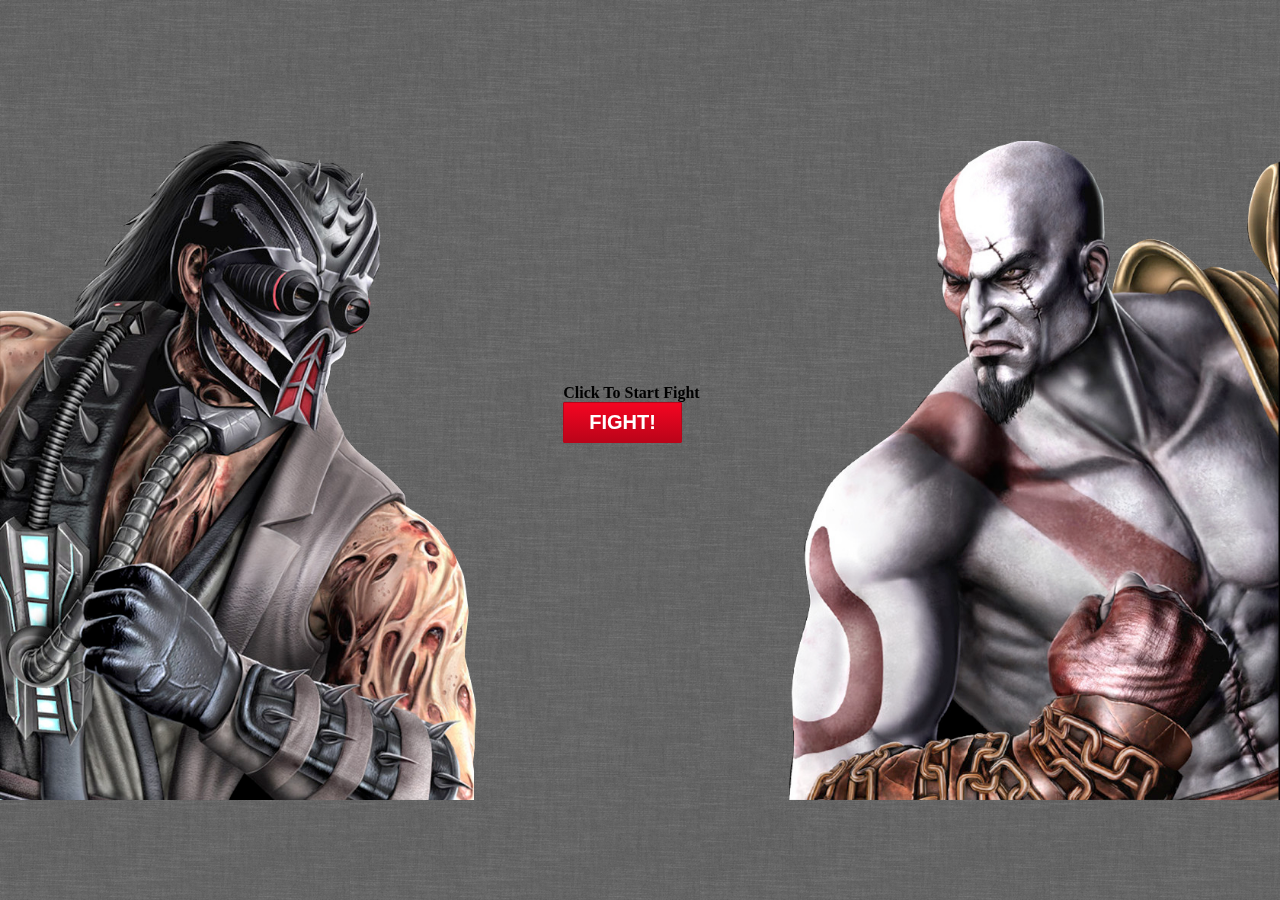
==== Wk3/goal4_assign_duel3/index.html @ c1596032 "Fighters as objects" ====
<!doctype html>  

<html>
<head>
	<title>Goal4: Assignment - Duel III</title>
	<link rel="stylesheet" href="css/style.css">


</head>

<body>
<div id="scores">
	<div id="spiderman">
		<p></p>
	</div>

	<div id="batman">
		<p></p>
	</div>
	<div class="clear"></div>
</div>

<div id="fight_box">
	<div id="fight_btn">
        <h4 id="round">Click To Start Fight</h4>
		<a href="#" class="buttonblue">FIGHT!</a>
	</div>
	<div id="fight_bg">
		<img src="images/fight_bg.png">
	</div>
</div>

<script type="text/javascript" src="js/main.js"></script>

</body>
</html>
---- Wk3/goal4_assign_duel3/css/style.css ----
* {
	margin:0; padding:0;
}

body{
	background: url('../images/grey_wash_wall.png') repeat;
}

#scores{
	background: #fff;
	width: 100%;
	height: 100%;
}

#kabal{
	margin: 0px 0px 0px 15%;
	float:left;
}

#kratos{
	margin: 0px 0px 0px 40%;
	float:left;
}

#kabal p{
	font-family: arial;
	font-size:  25px;
}

#kratos p{
	font-family: arial;
	font-size:  25px;
}

#fight_btn{
	position: absolute;
	z-index: 25;
	margin: 30% 44%;
}

#fight_bg{
	position: fixed;
	z-index: 10;
	-webkit-background-size: cover; /*for webKit*/
    -moz-background-size: cover; /*Mozilla*/
    -o-background-size: cover; /*opera*/
    background-size: cover; /*generic*/
}

#fight_bg img{
	height: 100%;
	width: 100%;
}

.heading{
	color: #1c80b3; 
	font-family: Arial, Helvetica, sans-serif; 
	font-size: 21px;
}

.buttonblue {
	-moz-box-shadow:inset 0px 1px 0px 0px #F20521;
	-webkit-box-shadow:inset 0px 1px 0px 0px #F20521;
	box-shadow:inset 0px 1px 0px 0px #F20521;
	background:-webkit-gradient( linear, left top, left bottom, color-stop(0.05, #F20521), color-stop(1, #BA0419) );
	background:-moz-linear-gradient( center top, #F20521 5%, #BA0419 100% );
	filter:progid:DXImageTransform.Microsoft.gradient(startColorstr='#40a3d7', endColorstr='#1b7fb3');
	background-color:#1b7fb3;
	-moz-border-radius:1px;
	-webkit-border-radius:1px;
	border-radius:1px;
	border:1px solid #BA0419;
	display:inline-block;
	color:#ffffff !important;
	font-family:'Open Sans',arial;
	font-size:20px;
	font-weight:bold;
	padding:8px 25px;
	text-decoration:none;
}

.buttonblue:hover {
	background:-webkit-gradient( linear, left top, left bottom, color-stop(0.05, #BA0419), color-stop(1, #F20521) );
	background:-moz-linear-gradient( center top, #BA0419 5%, #F20521 100% );
	filter:progid:DXImageTransform.Microsoft.gradient(startColorstr='#1b7fb3', endColorstr='#40a3d7');
	background-color:#BA0419;
	text-decoration:none !important;	
}

.buttonblue:active {
	position:relative;
	top:1px;
}

#round_number input{
	width: 113px;
}

.clear{
	clear: both;
}
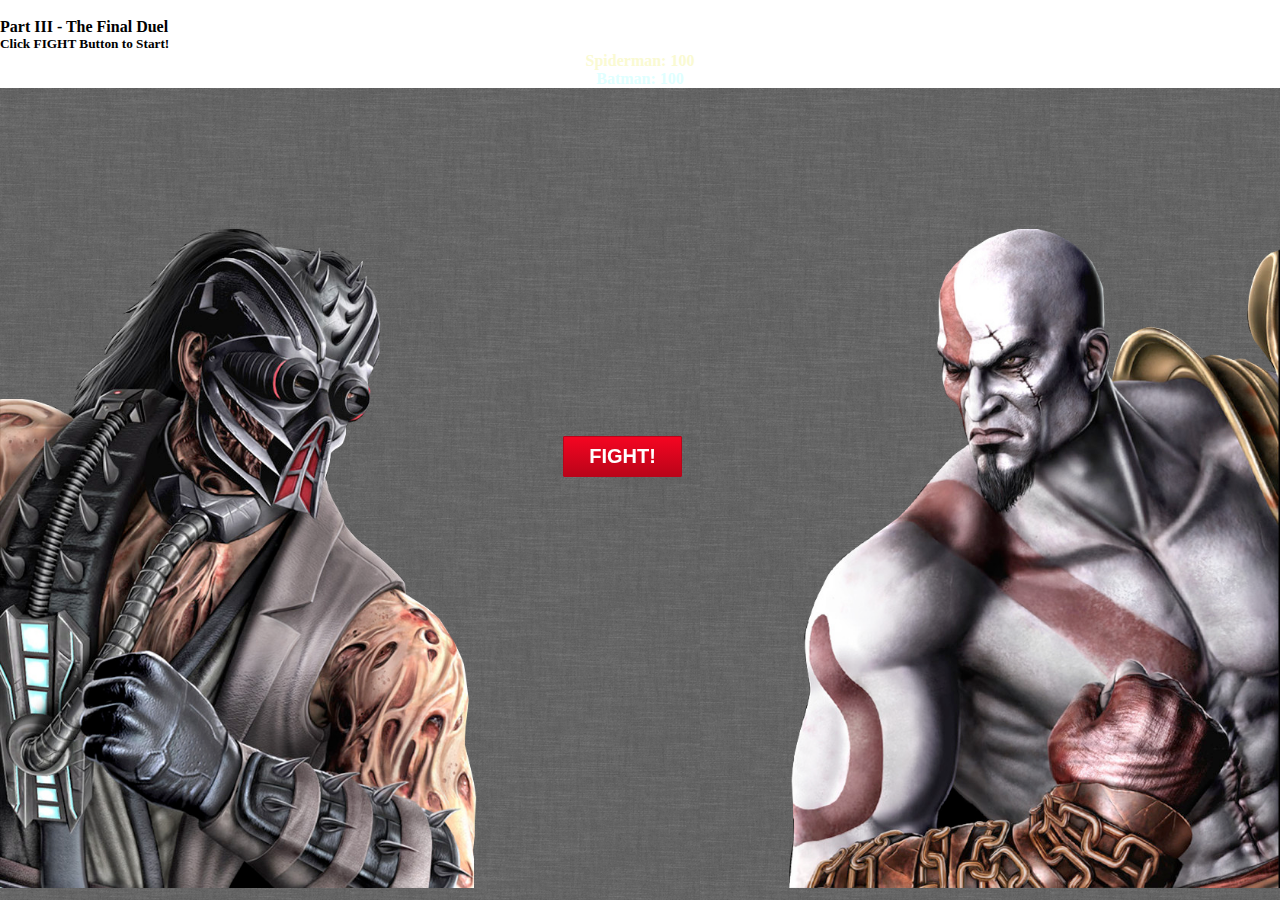
==== commit 9472b423: "Partial functionality" ====
--- a/Wk3/goal4_assign_duel3/index.html
+++ b/Wk3/goal4_assign_duel3/index.html
@@ -5,26 +5,24 @@
 	<title>Goal4: Assignment - Duel III</title>
 	<link rel="stylesheet" href="css/style.css">
 
-
 </head>
 
 <body>
 <div id="scores">
-	<div id="spiderman">
-		<p></p>
+
+    <div class="clear"></div>
+    <div id="mytitle">
+        <br><b>Part III - The Final Duel</b><br><h5 id="round">Click FIGHT Button Below to Start!</h5>
+    </div>
+	<div id="fight_btn">
+		<a href="#" class="buttonblue">FIGHT!</a>
 	</div>
-
-	<div id="batman">
-		<p></p>
-	</div>
-	<div class="clear"></div>
+    <font color="#fafad2"><h4 id="sm"><center><p></p></center></h4></font>
+    <font color="#e0ffff"><h4 id="bm"><center><p></p></center></h4></font>
 </div>
 
 <div id="fight_box">
-	<div id="fight_btn">
-        <h4 id="round">Click To Start Fight</h4>
-		<a href="#" class="buttonblue">FIGHT!</a>
-	</div>
+
 	<div id="fight_bg">
 		<img src="images/fight_bg.png">
 	</div>
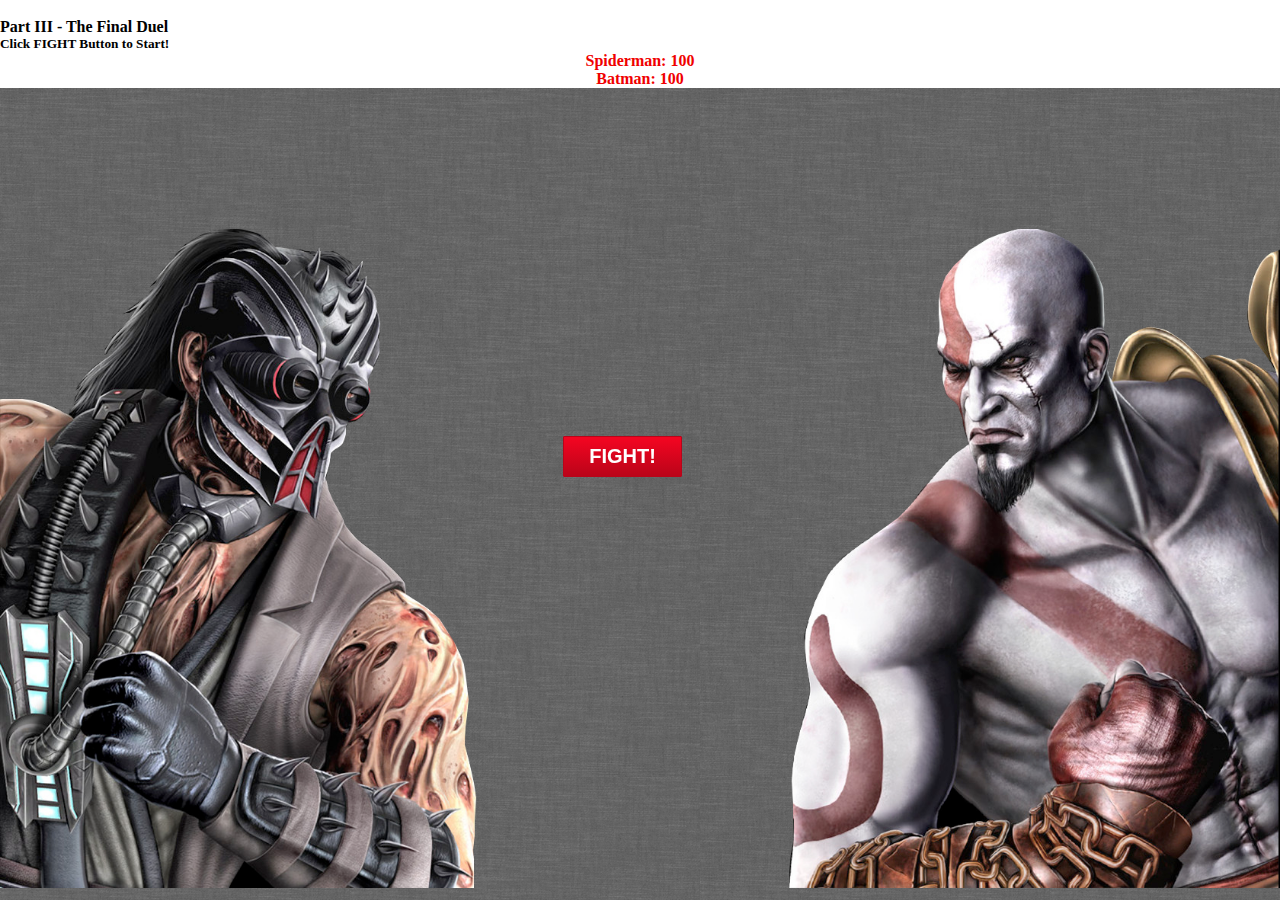
==== commit ebe8351a: "Changed font colors" ====
--- a/Wk3/goal4_assign_duel3/index.html
+++ b/Wk3/goal4_assign_duel3/index.html
@@ -17,8 +17,8 @@
 	<div id="fight_btn">
 		<a href="#" class="buttonblue">FIGHT!</a>
 	</div>
-    <font color="#fafad2"><h4 id="sm"><center><p></p></center></h4></font>
-    <font color="#e0ffff"><h4 id="bm"><center><p></p></center></h4></font>
+    <font color="#f00000"><h4 id="sm"><center><p></p></center></h4></font>
+    <font color="#f00000"><h4 id="bm"><center><p></p></center></h4></font>
 </div>
 
 <div id="fight_box">
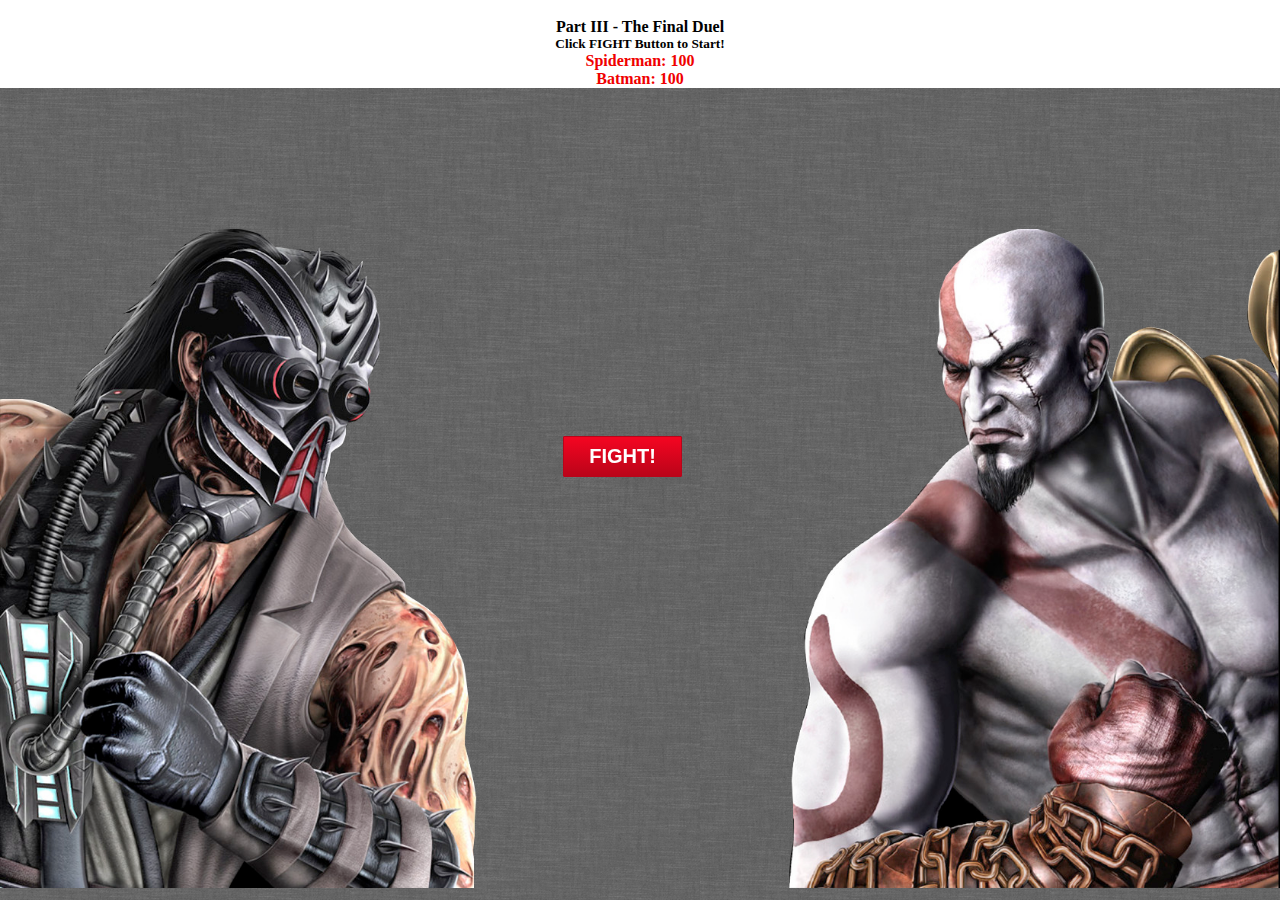
==== commit 1d6f667f: "Center text" ====
--- a/Wk3/goal4_assign_duel3/index.html
+++ b/Wk3/goal4_assign_duel3/index.html
@@ -8,6 +8,7 @@
 </head>
 
 <body>
+<center>
 <div id="scores">
 
     <div class="clear"></div>
@@ -17,8 +18,8 @@
 	<div id="fight_btn">
 		<a href="#" class="buttonblue">FIGHT!</a>
 	</div>
-    <font color="#f00000"><h4 id="sm"><center><p></p></center></h4></font>
-    <font color="#f00000"><h4 id="bm"><center><p></p></center></h4></font>
+    <font color="#f00000"><h4 id="sm"><p></p></h4></font>
+    <font color="#f00000"><h4 id="bm"><p></p></h4></font>
 </div>
 
 <div id="fight_box">
@@ -27,6 +28,7 @@
 		<img src="images/fight_bg.png">
 	</div>
 </div>
+</center>
 
 <script type="text/javascript" src="js/main.js"></script>
 
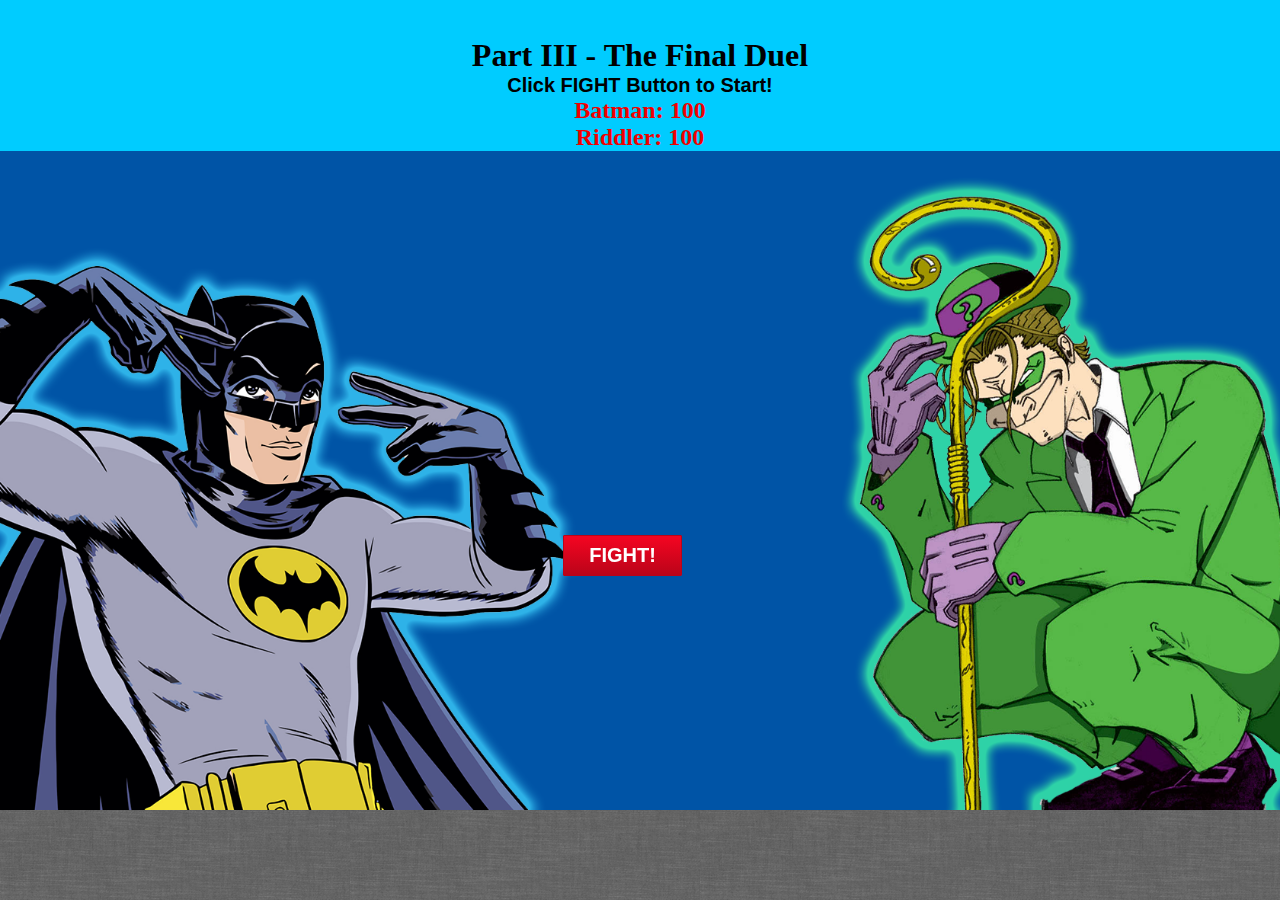
==== commit b291907d: "100% functional" ====
--- a/Wk3/goal4_assign_duel3/index.html
+++ b/Wk3/goal4_assign_duel3/index.html
@@ -9,18 +9,24 @@
 
 <body>
 <center>
+<div class="clear"></div>
+<div id="mytitle">
+    <br><b>Part III - The Final Duel</b><br>
+
+</div>
+<div id="subtitle">
+    <h5 id="round">Click FIGHT Button Below to Start!</h5>
+</div>
 <div id="scores">
+    <font color="#f00000">
+        <h4 id="bm"><p></p></h4>
+        <h4 id="rid"><p></p></h4>
+    </font>
+</div>
+<div id="fight_btn">
+    <a href="#" class="buttonblue">FIGHT!</a>
+</div>
 
-    <div class="clear"></div>
-    <div id="mytitle">
-        <br><b>Part III - The Final Duel</b><br><h5 id="round">Click FIGHT Button Below to Start!</h5>
-    </div>
-	<div id="fight_btn">
-		<a href="#" class="buttonblue">FIGHT!</a>
-	</div>
-    <font color="#f00000"><h4 id="sm"><p></p></h4></font>
-    <font color="#f00000"><h4 id="bm"><p></p></h4></font>
-</div>
 
 <div id="fight_box">
 
--- a/Wk3/goal4_assign_duel3/css/style.css
+++ b/Wk3/goal4_assign_duel3/css/style.css
@@ -6,31 +6,24 @@
 	background: url('../images/grey_wash_wall.png') repeat;
 }
 
+#mytitle{
+    font-size: 2em;
+    font-family: impact;
+    background-color: #00CCFF;
+}
+#round{
+    font-family: arial;
+    font-size: 1.25em;
+    background-color: #00CCFF;
+}
 #scores{
-	background: #fff;
 	width: 100%;
 	height: 100%;
+    background-color: #00CCFF;
+    font-size: 1.5em;
 }
 
-#kabal{
-	margin: 0px 0px 0px 15%;
-	float:left;
-}
 
-#kratos{
-	margin: 0px 0px 0px 40%;
-	float:left;
-}
-
-#kabal p{
-	font-family: arial;
-	font-size:  25px;
-}
-
-#kratos p{
-	font-family: arial;
-	font-size:  25px;
-}
 
 #fight_btn{
 	position: absolute;
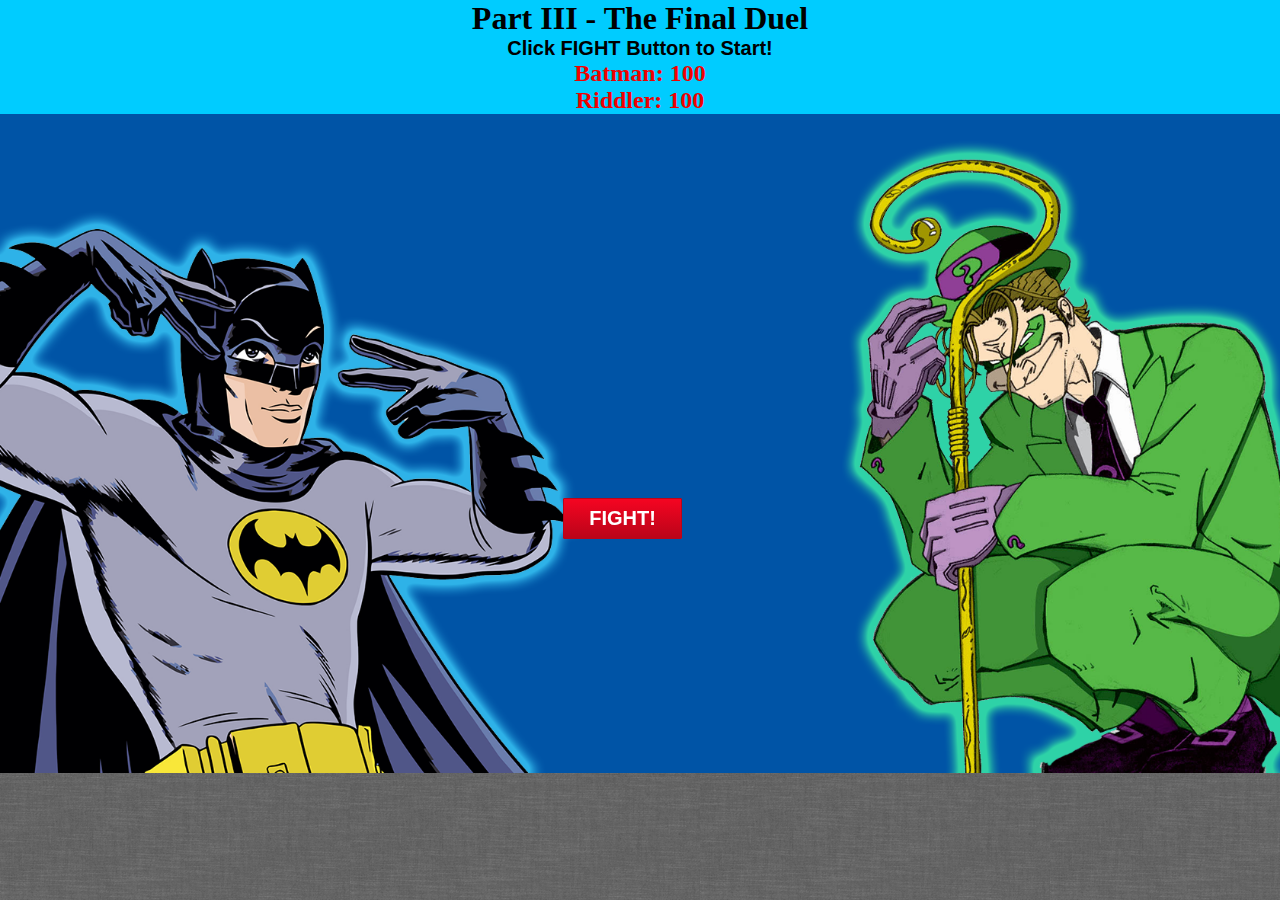
==== commit 5327d88c: "Remove top break" ====
--- a/Wk3/goal4_assign_duel3/index.html
+++ b/Wk3/goal4_assign_duel3/index.html
@@ -11,7 +11,7 @@
 <center>
 <div class="clear"></div>
 <div id="mytitle">
-    <br><b>Part III - The Final Duel</b><br>
+    <b>Part III - The Final Duel</b><br>
 
 </div>
 <div id="subtitle">
